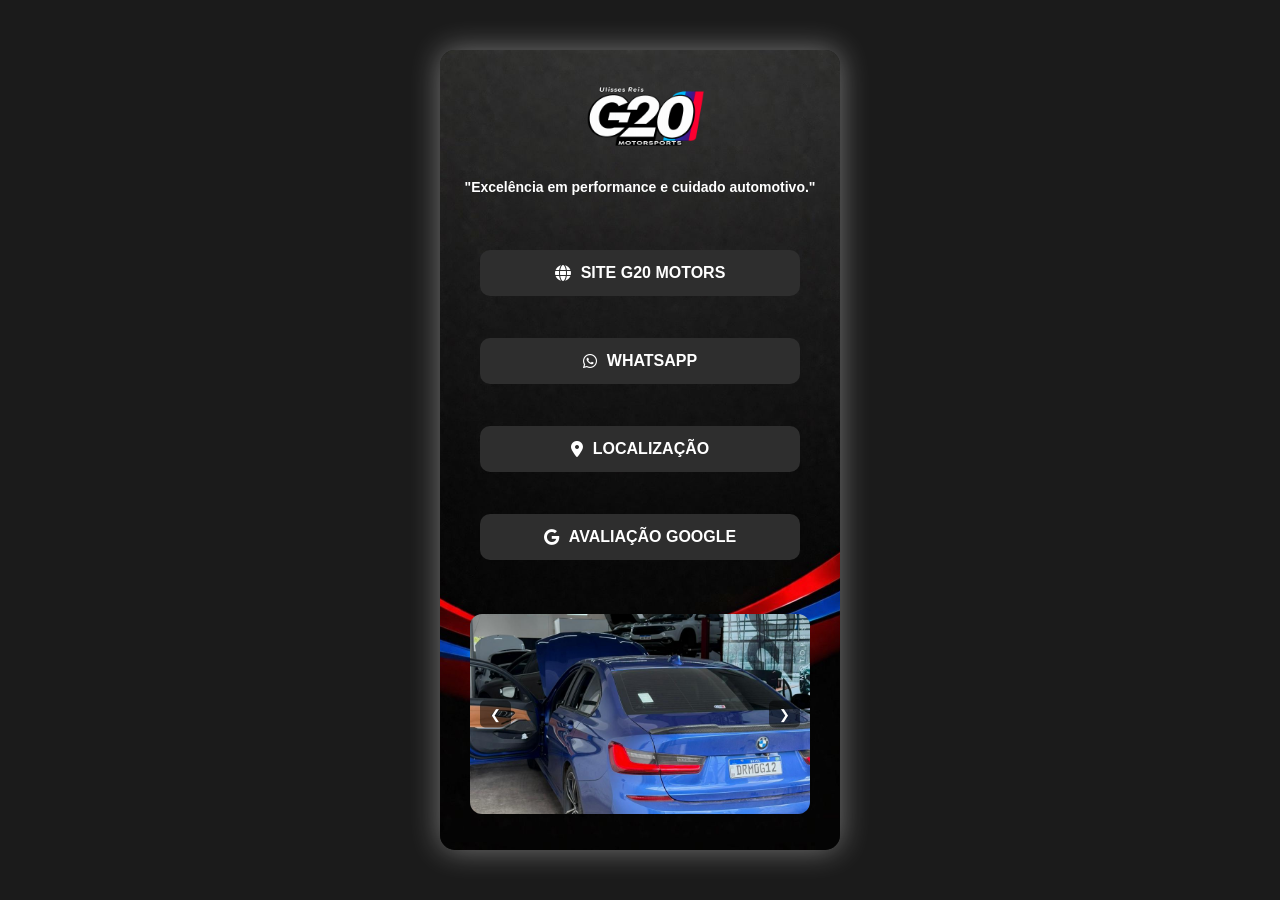
==== index.html @ 3db74d9b "edição de page" ====
<!DOCTYPE html>
<html lang="pt-br">

<head>
<meta charset="UTF-8">
<title>G20 Motors</title>

<link rel="stylesheet" href="https://cdnjs.cloudflare.com/ajax/libs/font-awesome/6.5.0/css/all.min.css">

<style>
body {
    margin: 0;
    padding: 0;
    background-color: #1b1b1b;
    height: 100vh;
    display: flex;
    justify-content: center;
    align-items: center;
    font-family: Arial, sans-serif;
}

/* CONTAINER */
.retangulo {
    position: relative;
    width: 400px;
    height: 800px;
    background-image: url('/images/fundoG20.jpg');
    background-size: cover;
    background-position: center top;
    border-radius: 15px;
    box-shadow: 0 0 30px rgba(255,255,255,0.4);
    display: flex;
    flex-direction: column;
    align-items: center;
}

/* LOGO */
.logo {
    position: absolute;
    top: 20px;
    left: 50%;
    transform: translateX(-50%);
}

.logo img {
    width: 150px;
}

/* FRASE */
.frase {
    position: absolute;
    top: 110px;
    left: 50%;
    transform: translateX(-50%);
    
    color: #fff;
    font-size: 14px;
    text-align: center;

    white-space: nowrap;
    max-width: 90%;
    overflow: hidden;
    text-overflow: ellipsis; /* corta com ... se passar */
}
/* BOTÕES */
.botoes {
    margin-top: 200px;
    width: 80%;
    display: flex;
    flex-direction: column;
    gap: 12px;
}

/* BOTÃO */
.botao {
    display: flex;
    align-items: center;
    justify-content: center;
    gap: 10px;
    padding: 14px;
    background-color: #2e2e2e;
    color: #fff;
    text-decoration: none;
    border-radius: 10px;
    font-weight: bold;
    transition: 0.3s;
}

.botao:hover {
    background-color: #fff;
    color: #000;
    transform: scale(1.05);
}

/* CARROSSEL */
.carrossel {
    position: absolute;
    top: 83%;
    left: 50%;
    transform: translate(-50%, -50%);
    width: 85%;
    height: 200px;
    overflow: hidden;
    border-radius: 12px;
}

/* IMAGENS */
.slide {
    position: absolute;
    width: 100%;
    height: 100%;

    /* 🔥 ESSA PARTE RESOLVE SEU PROBLEMA */
    object-fit: cover;
    object-position: center;

    opacity: 0;
    transition: opacity 0.5s ease;
}

.slide.active {
    opacity: 1;
}

/* BOTÕES DO CARROSSEL */
.prev, .next {
    position: absolute;
    top: 50%;
    transform: translateY(-50%);
    background: rgba(0,0,0,0.5);
    color: #fff;
    border: none;
    padding: 6px 10px;
    cursor: pointer;
    border-radius: 5px;
}

.prev { left: 10px; }
.next { right: 10px; }

.prev:hover, .next:hover {
    background: #fff;
    color: #000;
}
</style>

</head>

<body>

<div class="retangulo">

    <!-- LOGO -->
    <div class="logo">
        <img src="/images/logoG20ContornoPreto.png">
    </div>

    <!-- FRASE -->
    <h4 class="frase">"Excelência em performance e cuidado automotivo."</h4>

    <!-- BOTÕES -->
    <div class="botoes">

        <a href="https://g20motors.com.br/" class="botao">
            <i class="fas fa-globe"></i> SITE G20 MOTORS
        </a>
        <br>
        <a href="https://wa.me/5516993936497?text=Olá,%20vim%20pelo%20instagram%20da%20G20%20Motors!" class="botao">
            <i class="fab fa-whatsapp"></i> WHATSAPP
        </a>
        <br>
        <a href="https://www.google.com/maps/search/?api=1&query=Rua+São+Paulo+1528+Franca+SP" class="botao">
            <i class="fas fa-map-marker-alt"></i> LOCALIZAÇÃO
        </a>
        <br>
        <a href="https://g.page/r/CRt36ZgIaenKEBM/review" class="botao">
            <i class="fab fa-google"></i> AVALIAÇÃO GOOGLE
        </a>

    </div>

    <!-- CARROSSEL -->
    <div class="carrossel">
        <img src="/images/img1.jpeg" class="slide active">
        <img src="/images/img2.jpeg" class="slide">
        <img src="/images/img4.jpeg" class="slide">
        <img src="/images/img6.jpeg" class="slide">
        <img src="/images/img9.jpeg" class="slide">
        <img src="/images/img13.jpeg" class="slide">
        <img src="/images/img14.jpeg" class="slide">
        <img src="/images/img15.jpeg" class="slide">

        <button class="prev">&#10094;</button>
        <button class="next">&#10095;</button>
    </div>

</div>

<script>
let index = 0;
const slides = document.querySelectorAll('.slide');

function showSlide(i) {
    slides.forEach(slide => slide.classList.remove('active'));
    slides[i].classList.add('active');
}

document.querySelector('.next').onclick = () => {
    index = (index + 1) % slides.length;
    showSlide(index);
};

document.querySelector('.prev').onclick = () => {
    index = (index - 1 + slides.length) % slides.length;
    showSlide(index);
};

setInterval(() => {
    index = (index + 1) % slides.length;
    showSlide(index);
}, 3000);
</script>

</body>
</html>
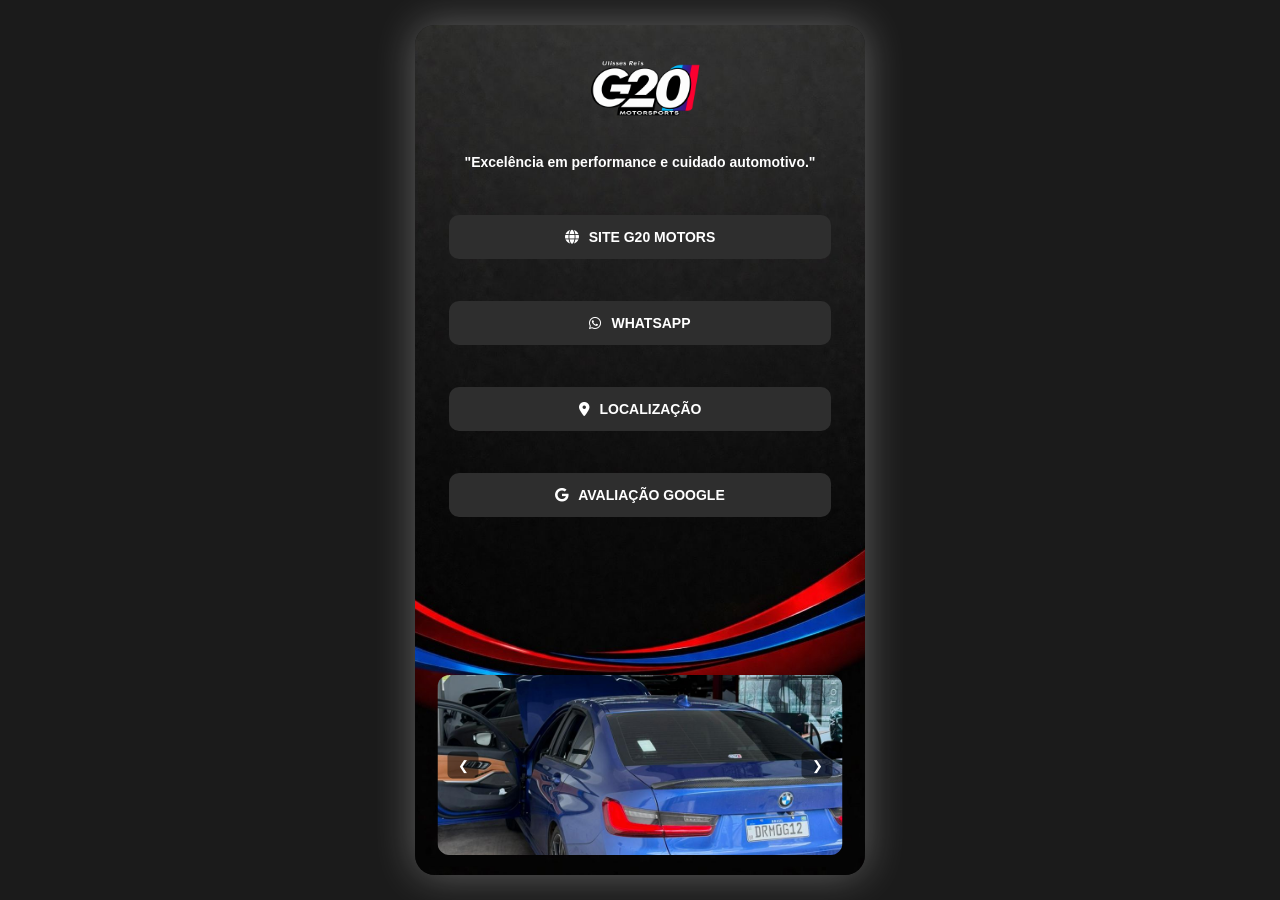
==== commit e9afba87: "responsivo" ====
--- a/index.html
+++ b/index.html
@@ -2,224 +2,276 @@
 <html lang="pt-br">
 
 <head>
-<meta charset="UTF-8">
-<title>G20 Motors</title>
-
-<link rel="stylesheet" href="https://cdnjs.cloudflare.com/ajax/libs/font-awesome/6.5.0/css/all.min.css">
-
-<style>
-body {
-    margin: 0;
-    padding: 0;
-    background-color: #1b1b1b;
-    height: 100vh;
-    display: flex;
-    justify-content: center;
-    align-items: center;
-    font-family: Arial, sans-serif;
-}
-
-/* CONTAINER */
-.retangulo {
-    position: relative;
-    width: 400px;
-    height: 800px;
-    background-image: url('/images/fundoG20.jpg');
-    background-size: cover;
-    background-position: center top;
-    border-radius: 15px;
-    box-shadow: 0 0 30px rgba(255,255,255,0.4);
-    display: flex;
-    flex-direction: column;
-    align-items: center;
-}
-
-/* LOGO */
-.logo {
-    position: absolute;
-    top: 20px;
-    left: 50%;
-    transform: translateX(-50%);
-}
-
-.logo img {
-    width: 150px;
-}
-
-/* FRASE */
-.frase {
-    position: absolute;
-    top: 110px;
-    left: 50%;
-    transform: translateX(-50%);
-    
-    color: #fff;
-    font-size: 14px;
-    text-align: center;
-
-    white-space: nowrap;
-    max-width: 90%;
-    overflow: hidden;
-    text-overflow: ellipsis; /* corta com ... se passar */
-}
-/* BOTÕES */
-.botoes {
-    margin-top: 200px;
-    width: 80%;
-    display: flex;
-    flex-direction: column;
-    gap: 12px;
-}
-
-/* BOTÃO */
-.botao {
-    display: flex;
-    align-items: center;
-    justify-content: center;
-    gap: 10px;
-    padding: 14px;
-    background-color: #2e2e2e;
-    color: #fff;
-    text-decoration: none;
-    border-radius: 10px;
-    font-weight: bold;
-    transition: 0.3s;
-}
-
-.botao:hover {
-    background-color: #fff;
-    color: #000;
-    transform: scale(1.05);
-}
-
-/* CARROSSEL */
-.carrossel {
-    position: absolute;
-    top: 83%;
-    left: 50%;
-    transform: translate(-50%, -50%);
-    width: 85%;
-    height: 200px;
-    overflow: hidden;
-    border-radius: 12px;
-}
-
-/* IMAGENS */
-.slide {
-    position: absolute;
-    width: 100%;
-    height: 100%;
-
-    /* 🔥 ESSA PARTE RESOLVE SEU PROBLEMA */
-    object-fit: cover;
-    object-position: center;
-
-    opacity: 0;
-    transition: opacity 0.5s ease;
-}
-
-.slide.active {
-    opacity: 1;
-}
-
-/* BOTÕES DO CARROSSEL */
-.prev, .next {
-    position: absolute;
-    top: 50%;
-    transform: translateY(-50%);
-    background: rgba(0,0,0,0.5);
-    color: #fff;
-    border: none;
-    padding: 6px 10px;
-    cursor: pointer;
-    border-radius: 5px;
-}
-
-.prev { left: 10px; }
-.next { right: 10px; }
-
-.prev:hover, .next:hover {
-    background: #fff;
-    color: #000;
-}
-</style>
-
+    <meta charset="UTF-8">
+    <meta name="viewport" content="width=device-width, initial-scale=1.0">
+    <title>G20 Motors</title>
+
+    <link rel="stylesheet" href="https://cdnjs.cloudflare.com/ajax/libs/font-awesome/6.5.0/css/all.min.css">
+
+    <style>
+        body {
+            margin: 0;
+            padding: 0;
+            background-color: #1b1b1b;
+            min-height: 100vh;
+            display: flex;
+            justify-content: center;
+            align-items: center;
+            font-family: Arial, sans-serif;
+        }
+
+        /* CONTAINER RESPONSIVO */
+        .retangulo {
+            position: relative;
+            width: 90%;
+            max-width: 420px;
+            height: 92vh;
+            max-height: 850px;
+
+            background-image: url('images/fundoG20.jpg');
+            background-size: cover;
+            background-position: center top;
+
+            border-radius: 20px;
+            box-shadow: 0 0 40px rgba(255, 255, 255, 0.3);
+
+            display: flex;
+            flex-direction: column;
+            align-items: center;
+        }
+
+        /* LOGO */
+        .logo {
+            position: absolute;
+            top: 20px;
+            left: 50%;
+            transform: translateX(-50%);
+        }
+
+        .logo img {
+            width: 140px;
+            max-width: 40vw;
+        }
+
+        /* FRASE */
+        .frase {
+            position: absolute;
+            top: 110px;
+            left: 50%;
+            transform: translateX(-50%);
+
+            color: #fff;
+            font-size: 14px;
+            text-align: center;
+
+            white-space: nowrap;
+            max-width: 90%;
+            overflow: hidden;
+            text-overflow: ellipsis;
+        }
+
+        /* BOTÕES */
+        .botoes {
+            margin-top: 190px;
+            width: 85%;
+            display: flex;
+            flex-direction: column;
+            gap: 12px;
+        }
+
+        /* BOTÃO */
+        .botao {
+            display: flex;
+            align-items: center;
+            justify-content: center;
+            gap: 10px;
+
+            padding: 14px;
+            font-size: 14px;
+
+            background-color: #2e2e2e;
+            color: #fff;
+            text-decoration: none;
+            border-radius: 10px;
+            font-weight: bold;
+
+            transition: 0.3s;
+        }
+
+        .botao:hover {
+            background-color: #fff;
+            color: #000;
+            transform: scale(1.05);
+        }
+
+        /* CARROSSEL */
+        .carrossel {
+            position: absolute;
+            bottom: 20px;
+            left: 50%;
+            transform: translateX(-50%);
+
+            width: 90%;
+            height: 180px;
+
+            overflow: hidden;
+            border-radius: 12px;
+        }
+
+        /* IMAGENS */
+        .slide {
+            position: absolute;
+            width: 100%;
+            height: 100%;
+            object-fit: cover;
+            object-position: center;
+
+            opacity: 0;
+            transition: opacity 0.5s ease;
+        }
+
+        .slide.active {
+            opacity: 1;
+        }
+
+        /* BOTÕES DO CARROSSEL */
+        .prev,
+        .next {
+            position: absolute;
+            top: 50%;
+            transform: translateY(-50%);
+            background: rgba(0, 0, 0, 0.5);
+            color: #fff;
+            border: none;
+            padding: 6px 10px;
+            cursor: pointer;
+            border-radius: 5px;
+        }
+
+        .prev {
+            left: 10px;
+        }
+
+        .next {
+            right: 10px;
+        }
+
+        .prev:hover,
+        .next:hover {
+            background: #fff;
+            color: #000;
+        }
+
+        /* 📱 CELULAR */
+        @media (max-width: 480px) {
+            .retangulo {
+                height: 95vh;
+            }
+
+            .logo img {
+                width: 120px;
+            }
+
+            .frase {
+                font-size: 12px;
+                top: 100px;
+            }
+
+            .botao {
+                font-size: 13px;
+                padding: 12px;
+            }
+
+            .carrossel {
+                height: 150px;
+            }
+        }
+
+        /* 💻 TELAS GRANDES */
+        @media (min-width: 1200px) {
+            .retangulo {
+                max-width: 450px;
+                height: 850px;
+            }
+        }
+    </style>
 </head>
 
 <body>
 
-<div class="retangulo">
-
-    <!-- LOGO -->
-    <div class="logo">
-        <img src="/images/logoG20ContornoPreto.png">
+    <div class="retangulo">
+
+        <!-- LOGO -->
+        <div class="logo">
+            <img src="images/logoG20ContornoPreto.png">
+        </div>
+
+        <!-- FRASE -->
+        <h4 class="frase">"Excelência em performance e cuidado automotivo."</h4>
+
+        <!-- BOTÕES -->
+        <div class="botoes">
+
+            <a href="https://g20motors.com.br/" class="botao">
+                <i class="fas fa-globe"></i> SITE G20 MOTORS
+            </a>
+            <br>
+            <a href="https://wa.me/5516993936497?text=Olá,%20vim%20pelo%20instagram%20da%20G20%20Motors!" class="botao">
+                <i class="fab fa-whatsapp"></i> WHATSAPP
+            </a>
+            <br>
+            <a href="https://www.google.com/maps/search/?api=1&query=Rua+São+Paulo+1528+Franca+SP" class="botao">
+                <i class="fas fa-map-marker-alt"></i> LOCALIZAÇÃO
+            </a>
+            <br>
+            <a href="https://g.page/r/CRt36ZgIaenKEBM/review" class="botao">
+                <i class="fab fa-google"></i> AVALIAÇÃO GOOGLE
+            </a>
+
+        </div>
+
+        <!-- CARROSSEL -->
+        <div class="carrossel">
+            <img src="images/img1.jpeg" class="slide active">
+            <img src="images/img2.jpeg" class="slide">
+            <img src="images/img4.jpeg" class="slide">
+            <img src="images/img6.jpeg" class="slide">
+            <img src="images/img9.jpeg" class="slide">
+            <img src="images/img13.jpeg" class="slide">
+            <img src="images/img14.jpeg" class="slide">
+            <img src="images/img15.jpeg" class="slide">
+
+            <button class="prev">&#10094;</button>
+            <button class="next">&#10095;</button>
+        </div>
+
     </div>
 
-    <!-- FRASE -->
-    <h4 class="frase">"Excelência em performance e cuidado automotivo."</h4>
-
-    <!-- BOTÕES -->
-    <div class="botoes">
-
-        <a href="https://g20motors.com.br/" class="botao">
-            <i class="fas fa-globe"></i> SITE G20 MOTORS
-        </a>
-        <br>
-        <a href="https://wa.me/5516993936497?text=Olá,%20vim%20pelo%20instagram%20da%20G20%20Motors!" class="botao">
-            <i class="fab fa-whatsapp"></i> WHATSAPP
-        </a>
-        <br>
-        <a href="https://www.google.com/maps/search/?api=1&query=Rua+São+Paulo+1528+Franca+SP" class="botao">
-            <i class="fas fa-map-marker-alt"></i> LOCALIZAÇÃO
-        </a>
-        <br>
-        <a href="https://g.page/r/CRt36ZgIaenKEBM/review" class="botao">
-            <i class="fab fa-google"></i> AVALIAÇÃO GOOGLE
-        </a>
-
-    </div>
-
-    <!-- CARROSSEL -->
-    <div class="carrossel">
-        <img src="/images/img1.jpeg" class="slide active">
-        <img src="/images/img2.jpeg" class="slide">
-        <img src="/images/img4.jpeg" class="slide">
-        <img src="/images/img6.jpeg" class="slide">
-        <img src="/images/img9.jpeg" class="slide">
-        <img src="/images/img13.jpeg" class="slide">
-        <img src="/images/img14.jpeg" class="slide">
-        <img src="/images/img15.jpeg" class="slide">
-
-        <button class="prev">&#10094;</button>
-        <button class="next">&#10095;</button>
-    </div>
-
-</div>
-
-<script>
-let index = 0;
-const slides = document.querySelectorAll('.slide');
-
-function showSlide(i) {
-    slides.forEach(slide => slide.classList.remove('active'));
-    slides[i].classList.add('active');
-}
-
-document.querySelector('.next').onclick = () => {
-    index = (index + 1) % slides.length;
-    showSlide(index);
-};
-
-document.querySelector('.prev').onclick = () => {
-    index = (index - 1 + slides.length) % slides.length;
-    showSlide(index);
-};
-
-setInterval(() => {
-    index = (index + 1) % slides.length;
-    showSlide(index);
-}, 3000);
-</script>
+    <script>
+        let index = 0;
+        const slides = document.querySelectorAll('.slide');
+
+        function showSlide(i) {
+            slides.forEach(slide => slide.classList.remove('active'));
+            slides[i].classList.add('active');
+        }
+
+        document.querySelector('.next').onclick = () => {
+            index = (index + 1) % slides.length;
+            showSlide(index);
+        };
+
+        document.querySelector('.prev').onclick = () => {
+            index = (index - 1 + slides.length) % slides.length;
+            showSlide(index);
+        };
+
+        setInterval(() => {
+            index = (index + 1) % slides.length;
+            showSlide(index);
+        }, 3000);
+    </script>
 
 </body>
+
 </html>
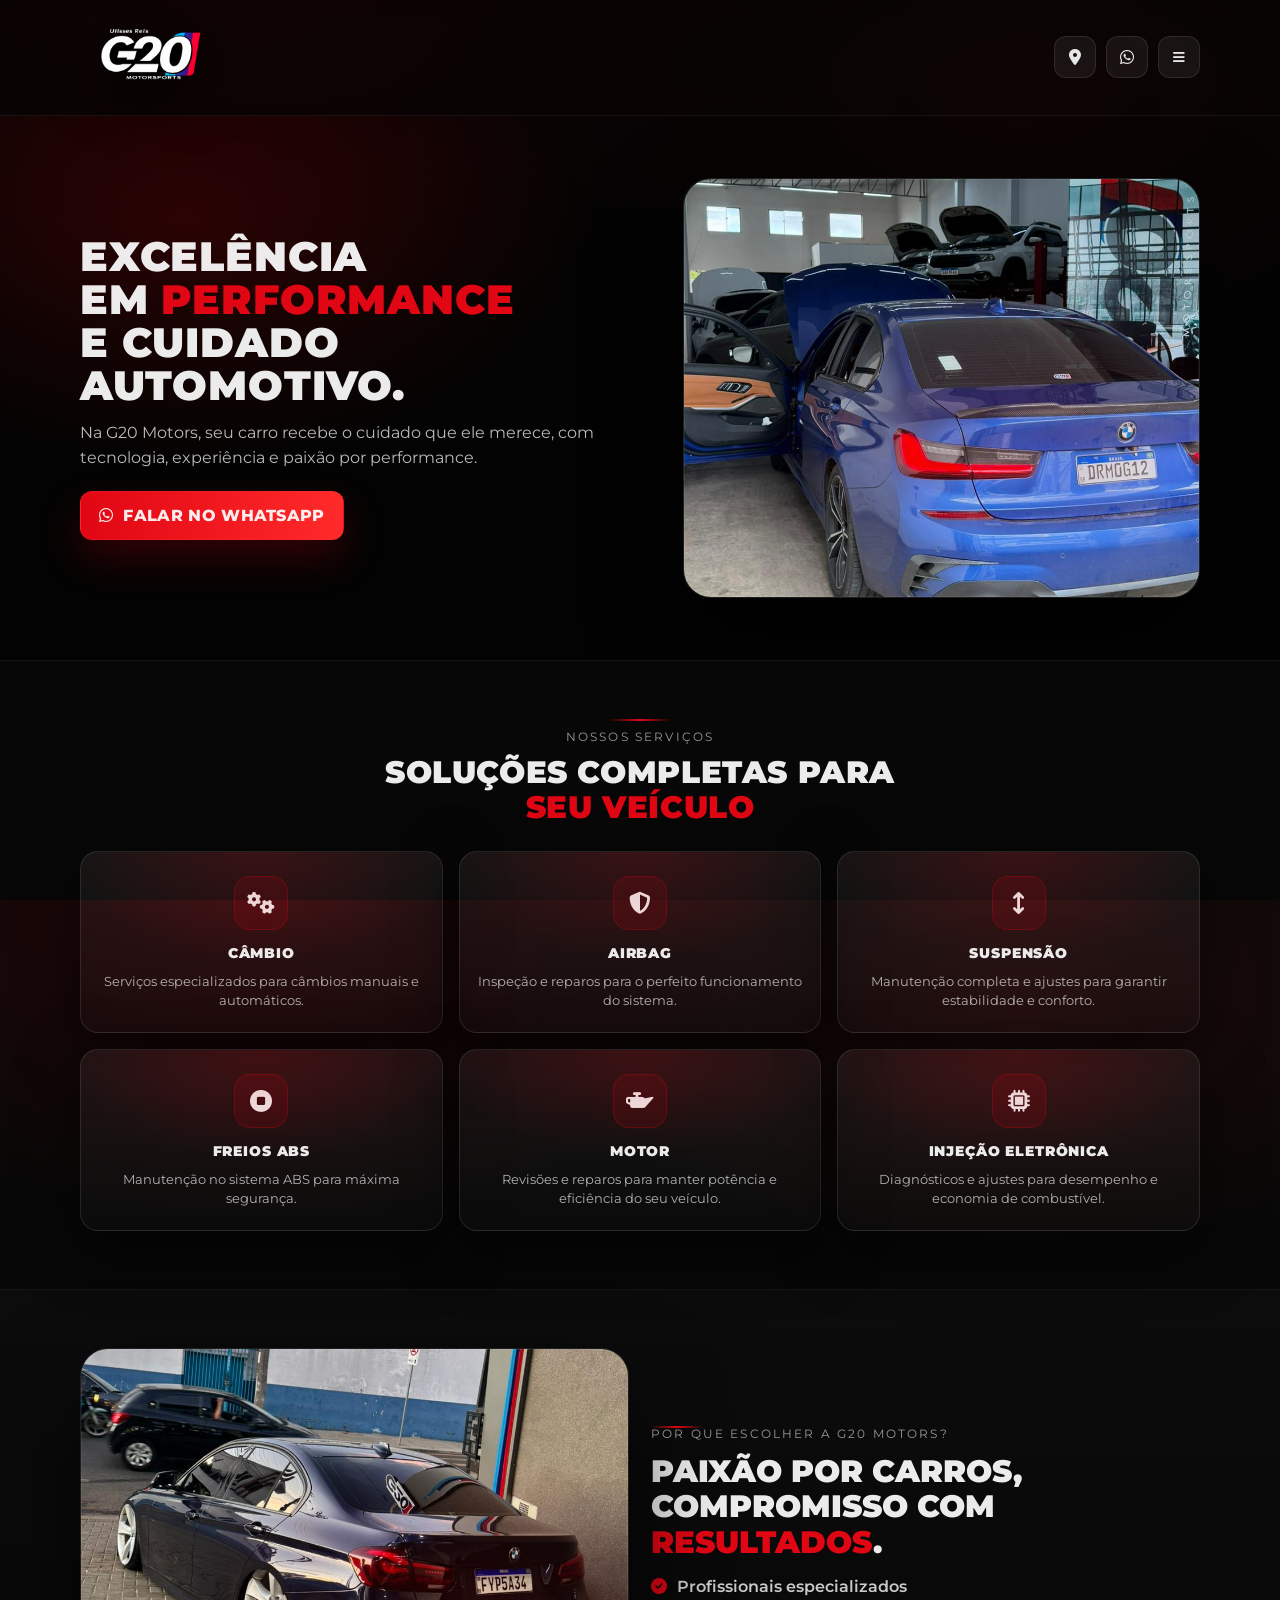
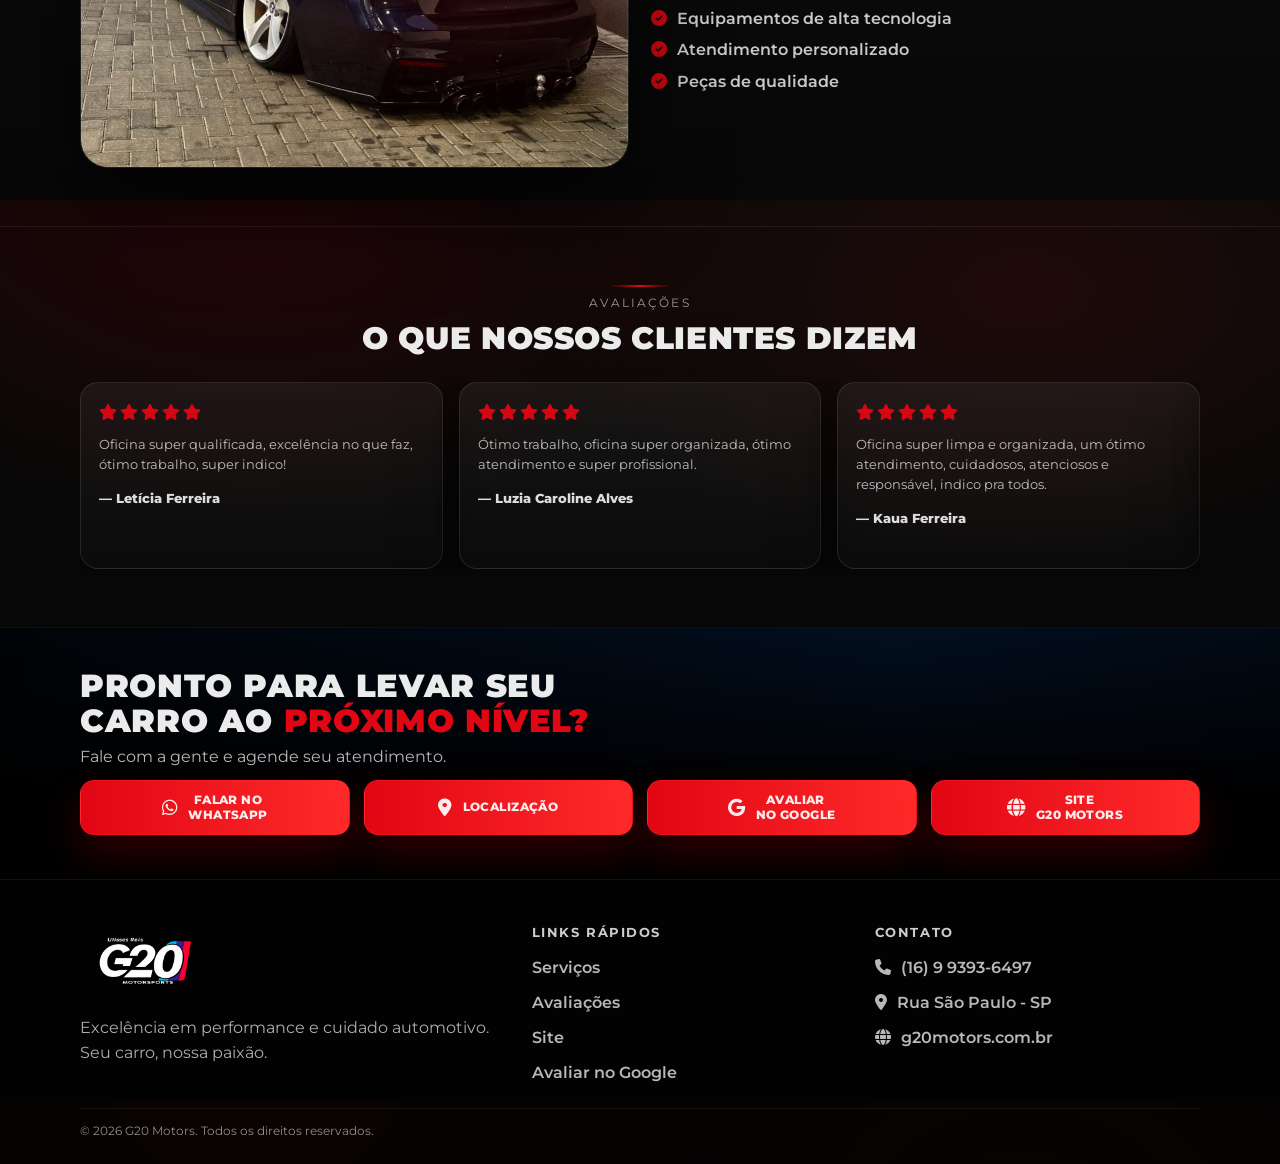
==== commit d7dc7110: "atualizacao" ====
--- a/index.html
+++ b/index.html
@@ -7,270 +7,371 @@
     <title>G20 Motors</title>
 
     <link rel="stylesheet" href="https://cdnjs.cloudflare.com/ajax/libs/font-awesome/6.5.0/css/all.min.css">
-
-    <style>
-        body {
-            margin: 0;
-            padding: 0;
-            background-color: #1b1b1b;
-            min-height: 100vh;
-            display: flex;
-            justify-content: center;
-            align-items: center;
-            font-family: Arial, sans-serif;
-        }
-
-        /* CONTAINER RESPONSIVO */
-        .retangulo {
-            position: relative;
-            width: 90%;
-            max-width: 420px;
-            height: 92vh;
-            max-height: 850px;
-
-            background-image: url('images/fundoG20.jpg');
-            background-size: cover;
-            background-position: center top;
-
-            border-radius: 20px;
-            box-shadow: 0 0 40px rgba(255, 255, 255, 0.3);
-
-            display: flex;
-            flex-direction: column;
-            align-items: center;
-        }
-
-        /* LOGO */
-        .logo {
-            position: absolute;
-            top: 20px;
-            left: 50%;
-            transform: translateX(-50%);
-        }
-
-        .logo img {
-            width: 140px;
-            max-width: 40vw;
-        }
-
-        /* FRASE */
-        .frase {
-            position: absolute;
-            top: 110px;
-            left: 50%;
-            transform: translateX(-50%);
-
-            color: #fff;
-            font-size: 14px;
-            text-align: center;
-
-            white-space: nowrap;
-            max-width: 90%;
-            overflow: hidden;
-            text-overflow: ellipsis;
-        }
-
-        /* BOTÕES */
-        .botoes {
-            margin-top: 190px;
-            width: 85%;
-            display: flex;
-            flex-direction: column;
-            gap: 12px;
-        }
-
-        /* BOTÃO */
-        .botao {
-            display: flex;
-            align-items: center;
-            justify-content: center;
-            gap: 10px;
-
-            padding: 14px;
-            font-size: 14px;
-
-            background-color: #2e2e2e;
-            color: #fff;
-            text-decoration: none;
-            border-radius: 10px;
-            font-weight: bold;
-
-            transition: 0.3s;
-        }
-
-        .botao:hover {
-            background-color: #fff;
-            color: #000;
-            transform: scale(1.05);
-        }
-
-        /* CARROSSEL */
-        .carrossel {
-            position: absolute;
-            bottom: 20px;
-            left: 50%;
-            transform: translateX(-50%);
-
-            width: 90%;
-            height: 180px;
-
-            overflow: hidden;
-            border-radius: 12px;
-        }
-
-        /* IMAGENS */
-        .slide {
-            position: absolute;
-            width: 100%;
-            height: 100%;
-            object-fit: cover;
-            object-position: center;
-
-            opacity: 0;
-            transition: opacity 0.5s ease;
-        }
-
-        .slide.active {
-            opacity: 1;
-        }
-
-        /* BOTÕES DO CARROSSEL */
-        .prev,
-        .next {
-            position: absolute;
-            top: 50%;
-            transform: translateY(-50%);
-            background: rgba(0, 0, 0, 0.5);
-            color: #fff;
-            border: none;
-            padding: 6px 10px;
-            cursor: pointer;
-            border-radius: 5px;
-        }
-
-        .prev {
-            left: 10px;
-        }
-
-        .next {
-            right: 10px;
-        }
-
-        .prev:hover,
-        .next:hover {
-            background: #fff;
-            color: #000;
-        }
-
-        /* 📱 CELULAR */
-        @media (max-width: 480px) {
-            .retangulo {
-                height: 95vh;
-            }
-
-            .logo img {
-                width: 120px;
-            }
-
-            .frase {
-                font-size: 12px;
-                top: 100px;
-            }
-
-            .botao {
-                font-size: 13px;
-                padding: 12px;
-            }
-
-            .carrossel {
-                height: 150px;
-            }
-        }
-
-        /* 💻 TELAS GRANDES */
-        @media (min-width: 1200px) {
-            .retangulo {
-                max-width: 450px;
-                height: 850px;
-            }
-        }
-    </style>
+    <link rel="stylesheet" href="./style.css">
 </head>
 
 <body>
-
-    <div class="retangulo">
-
-        <!-- LOGO -->
-        <div class="logo">
-            <img src="images/logoG20ContornoPreto.png">
+    <header class="site-header">
+        <div class="container header-inner">
+            <a class="brand" href="#top" aria-label="G20 Motors">
+                <img src="images/logoG20ContornoPreto.png" alt="G20 Motors">
+            </a>
+
+            <nav class="header-actions" aria-label="Ações rápidas">
+                <a class="icon-btn" href="https://www.google.com/maps/search/?api=1&query=Rua+São+Paulo+1528+Franca+SP"
+                    target="_blank" rel="noreferrer" aria-label="Localização">
+                    <i class="fa-solid fa-location-dot"></i>
+                </a>
+                <a class="icon-btn"
+                    href="https://wa.me/5516993936497?text=Ol%C3%A1,%20vim%20pelo%20instagram%20da%20G20%20Motors!"
+                    target="_blank" rel="noreferrer" aria-label="WhatsApp">
+                    <i class="fa-brands fa-whatsapp"></i>
+                </a>
+                <button class="icon-btn" type="button" data-menu-button aria-label="Abrir menu">
+                    <i class="fa-solid fa-bars"></i>
+                </button>
+            </nav>
         </div>
 
-        <!-- FRASE -->
-        <h4 class="frase">"Excelência em performance e cuidado automotivo."</h4>
-
-        <!-- BOTÕES -->
-        <div class="botoes">
-
-            <a href="https://g20motors.com.br/" class="botao">
-                <i class="fas fa-globe"></i> SITE G20 MOTORS
-            </a>
-            <br>
-            <a href="https://wa.me/5516993936497?text=Olá,%20vim%20pelo%20instagram%20da%20G20%20Motors!" class="botao">
-                <i class="fab fa-whatsapp"></i> WHATSAPP
-            </a>
-            <br>
-            <a href="https://www.google.com/maps/search/?api=1&query=Rua+São+Paulo+1528+Franca+SP" class="botao">
-                <i class="fas fa-map-marker-alt"></i> LOCALIZAÇÃO
-            </a>
-            <br>
-            <a href="https://g.page/r/CRt36ZgIaenKEBM/review" class="botao">
-                <i class="fab fa-google"></i> AVALIAÇÃO GOOGLE
-            </a>
-
+        <div class="mobile-menu" data-mobile-menu hidden>
+            <div class="container mobile-menu-inner">
+                <a class="menu-link" href="#servicos">Serviços</a>
+                <a class="menu-link" href="#avaliacoes">Avaliações</a>
+                <a class="menu-link" href="#contato">Contato</a>
+            </div>
         </div>
-
-        <!-- CARROSSEL -->
-        <div class="carrossel">
-            <img src="images/img1.jpeg" class="slide active">
-            <img src="images/img2.jpeg" class="slide">
-            <img src="images/img4.jpeg" class="slide">
-            <img src="images/img6.jpeg" class="slide">
-            <img src="images/img9.jpeg" class="slide">
-            <img src="images/img13.jpeg" class="slide">
-            <img src="images/img14.jpeg" class="slide">
-            <img src="images/img15.jpeg" class="slide">
-
-            <button class="prev">&#10094;</button>
-            <button class="next">&#10095;</button>
+    </header>
+
+    <main id="top">
+        <section class="hero" aria-label="Apresentação">
+            <div class="hero-bg" aria-hidden="true"></div>
+            <div class="container hero-inner">
+                <div class="hero-copy">
+                    <h1>
+                        EXCELÊNCIA<br>
+                        EM <span class="accent">PERFORMANCE</span><br>
+                        E CUIDADO AUTOMOTIVO.
+                    </h1>
+                    <p>
+                        Na G20 Motors, seu carro recebe o cuidado que ele merece, com tecnologia,
+                        experiência e paixão por performance.
+                    </p>
+                    <div class="hero-cta">
+                        <a class="btn btn-primary"
+                            href="https://wa.me/5516993936497?text=Ol%C3%A1,%20vim%20pelo%20instagram%20da%20G20%20Motors!"
+                            target="_blank" rel="noreferrer">
+                            <i class="fa-brands fa-whatsapp"></i>
+                            FALAR NO WHATSAPP
+                        </a>
+                    </div>
+                </div>
+
+                <div class="hero-media media-frame" aria-label="Foto do carro">
+                    <img class="media-frame-image" src="images/img1.jpeg" alt="">
+                </div>
+            </div>
+        </section>
+
+        <section id="servicos" class="section services">
+            <div class="container">
+                <div class="section-title">
+                    <span class="kicker">NOSSOS SERVIÇOS</span>
+                    <h2>
+                        SOLUÇÕES COMPLETAS PARA<br>
+                        <span class="accent">SEU VEÍCULO</span>
+                    </h2>
+                </div>
+
+                <div class="service-grid">
+                    <article class="card service-card">
+                        <div class="card-icon"><i class="fa-solid fa-gears"></i></div>
+                        <h3>CÂMBIO</h3>
+                        <p>Serviços especializados para câmbios manuais e automáticos.</p>
+                    </article>
+
+                    <article class="card service-card">
+                        <div class="card-icon"><i class="fa-solid fa-shield-halved"></i></div>
+                        <h3>AIRBAG</h3>
+                        <p>Inspeção e reparos para o perfeito funcionamento do sistema.</p>
+                    </article>
+
+                    <article class="card service-card">
+                        <div class="card-icon"><i class="fa-solid fa-arrows-up-down"></i></div>
+                        <h3>SUSPENSÃO</h3>
+                        <p>Manutenção completa e ajustes para garantir estabilidade e conforto.</p>
+                    </article>
+
+                    <article class="card service-card">
+                        <div class="card-icon"><i class="fa-solid fa-circle-stop"></i></div>
+                        <h3>FREIOS ABS</h3>
+                        <p>Manutenção no sistema ABS para máxima segurança.</p>
+                    </article>
+
+                    <article class="card service-card">
+                        <div class="card-icon"><i class="fa-solid fa-oil-can"></i></div>
+                        <h3>MOTOR</h3>
+                        <p>Revisões e reparos para manter potência e eficiência do seu veículo.</p>
+                    </article>
+
+                    <article class="card service-card">
+                        <div class="card-icon"><i class="fa-solid fa-microchip"></i></div>
+                        <h3>INJEÇÃO ELETRÔNICA</h3>
+                        <p>Diagnósticos e ajustes para desempenho e economia de combustível.</p>
+                    </article>
+                </div>
+            </div>
+        </section>
+
+        <section class="section split">
+            <div class="container split-inner">
+                <div class="split-media media-frame" role="img" aria-label="Foto da oficina">
+                    <img class="media-frame-image" src="images/img21.jpeg" alt="">
+                </div>
+                <div class="split-copy">
+                    <span class="kicker">POR QUE ESCOLHER A G20 MOTORS?</span>
+                    <h2>
+                        PAIXÃO POR CARROS,<br>
+                        COMPROMISSO COM<br>
+                        <span class="accent">RESULTADOS</span>.
+                    </h2>
+                    <ul class="checklist">
+                        <li><i class="fa-solid fa-circle-check"></i> Profissionais especializados</li>
+                        <li><i class="fa-solid fa-circle-check"></i> Equipamentos de alta tecnologia</li>
+                        <li><i class="fa-solid fa-circle-check"></i> Atendimento personalizado</li>
+                        <li><i class="fa-solid fa-circle-check"></i> Peças de qualidade</li>
+                    </ul>
+                </div>
+            </div>
+        </section>
+
+        <section id="avaliacoes" class="section testimonials">
+            <div class="container">
+                <div class="section-title">
+                    <span class="kicker">AVALIAÇÕES</span>
+                    <h2>O QUE NOSSOS CLIENTES DIZEM</h2>
+                </div>
+
+                <div class="testimonial-carousel" data-testimonial-carousel data-carousel-interval="5500"
+                    aria-roledescription="carrossel">
+                    <div class="testimonial-carousel-viewport">
+                        <div class="testimonial-carousel-track">
+                            <div class="testimonial-group" aria-label="Avaliações 1 de 5">
+                                <article class="card testimonial-card">
+                                    <div class="stars" aria-label="5 de 5 estrelas">
+                                        <i class="fa-solid fa-star"></i><i class="fa-solid fa-star"></i><i
+                                            class="fa-solid fa-star"></i><i class="fa-solid fa-star"></i><i
+                                            class="fa-solid fa-star"></i>
+                                    </div>
+                                    <p>Oficina super qualificada, excelência no que faz, ótimo trabalho, super indico!</p>
+                                    <span class="by">— Letícia Ferreira</span>
+                                </article>
+                                <article class="card testimonial-card">
+                                    <div class="stars" aria-label="5 de 5 estrelas">
+                                        <i class="fa-solid fa-star"></i><i class="fa-solid fa-star"></i><i
+                                            class="fa-solid fa-star"></i><i class="fa-solid fa-star"></i><i
+                                            class="fa-solid fa-star"></i>
+                                    </div>
+                                    <p>Ótimo trabalho, oficina super organizada, ótimo atendimento e super profissional.
+                                    </p>
+                                    <span class="by">— Luzia Caroline Alves</span>
+                                </article>
+                                <article class="card testimonial-card">
+                                    <div class="stars" aria-label="5 de 5 estrelas">
+                                        <i class="fa-solid fa-star"></i><i class="fa-solid fa-star"></i><i
+                                            class="fa-solid fa-star"></i><i class="fa-solid fa-star"></i><i
+                                            class="fa-solid fa-star"></i>
+                                    </div>
+                                    <p>Oficina super limpa e organizada, um ótimo atendimento, cuidadosos, atenciosos e
+                                        responsável, indico pra todos.</p>
+                                    <span class="by">— Kaua Ferreira</span>
+                                </article>
+                            </div>
+                            <div class="testimonial-group" aria-label="Avaliações 2 de 5">
+                                <article class="card testimonial-card">
+                                    <div class="stars" aria-label="5 de 5 estrelas">
+                                        <i class="fa-solid fa-star"></i><i class="fa-solid fa-star"></i><i
+                                            class="fa-solid fa-star"></i><i class="fa-solid fa-star"></i><i
+                                            class="fa-solid fa-star"></i>
+                                    </div>
+                                    <p>Profissionais altamente qualificados, ferramentas de última geração e um excelente
+                                        atendimento, melhor Oficina de Franca e região</p>
+                                    <span class="by">— Wolmer Junior</span>
+                                </article>
+                                <article class="card testimonial-card">
+                                    <div class="stars" aria-label="5 de 5 estrelas">
+                                        <i class="fa-solid fa-star"></i><i class="fa-solid fa-star"></i><i
+                                            class="fa-solid fa-star"></i><i class="fa-solid fa-star"></i><i
+                                            class="fa-solid fa-star"></i>
+                                    </div>
+                                    <p>Local humano e receptivo</p>
+                                    <span class="by">— Marcelo Rogerio Santana</span>
+                                </article>
+                                <article class="card testimonial-card">
+                                    <div class="stars" aria-label="5 de 5 estrelas">
+                                        <i class="fa-solid fa-star"></i><i class="fa-solid fa-star"></i><i
+                                            class="fa-solid fa-star"></i><i class="fa-solid fa-star"></i><i
+                                            class="fa-solid fa-star"></i>
+                                    </div>
+                                    <p>Ótima mão de obra</p>
+                                    <span class="by">— Cesar Ferreira</span>
+                                </article>
+                            </div>
+                            <div class="testimonial-group" aria-label="Avaliações 3 de 5">
+                                <article class="card testimonial-card">
+                                    <div class="stars" aria-label="5 de 5 estrelas">
+                                        <i class="fa-solid fa-star"></i><i class="fa-solid fa-star"></i><i
+                                            class="fa-solid fa-star"></i><i class="fa-solid fa-star"></i><i
+                                            class="fa-solid fa-star"></i>
+                                    </div>
+                                    <p>Ótimo atendimento</p>
+                                    <span class="by">— Tour 360 Marketing Digital</span>
+                                </article>
+                                <article class="card testimonial-card">
+                                    <div class="stars" aria-label="5 de 5 estrelas">
+                                        <i class="fa-solid fa-star"></i><i class="fa-solid fa-star"></i><i
+                                            class="fa-solid fa-star"></i><i class="fa-solid fa-star"></i><i
+                                            class="fa-solid fa-star"></i>
+                                    </div>
+                                    <p>Amei o atendimento de lá, ótimo.</p>
+                                    <span class="by">— Sophia Ferreira</span>
+                                </article>
+                                <article class="card testimonial-card">
+                                    <div class="stars" aria-label="5 de 5 estrelas">
+                                        <i class="fa-solid fa-star"></i><i class="fa-solid fa-star"></i><i
+                                            class="fa-solid fa-star"></i><i class="fa-solid fa-star"></i><i
+                                            class="fa-solid fa-star"></i>
+                                    </div>
+                                    <p>Excelente atendimento e excelente serviço prestado. Foram muito honestos e justos
+                                        comigo, nota 10. Obrigado, Deus abençoe.</p>
+                                    <span class="by">— Leonardo Jose</span>
+                                </article>
+                            </div>
+                            <div class="testimonial-group" aria-label="Avaliações 4 de 5">
+                                <article class="card testimonial-card">
+                                    <div class="stars" aria-label="5 de 5 estrelas">
+                                        <i class="fa-solid fa-star"></i><i class="fa-solid fa-star"></i><i
+                                            class="fa-solid fa-star"></i><i class="fa-solid fa-star"></i><i
+                                            class="fa-solid fa-star"></i>
+                                    </div>
+                                    <p>Serviços ótimos, bem feitos, atendimento excelente com qualidade, lugar organizado
+                                        e limpo, recomendo muito conhecer a G20 Motorsport.</p>
+                                    <span class="by">— Davi Bontorin</span>
+                                </article>
+                                <article class="card testimonial-card">
+                                    <div class="stars" aria-label="5 de 5 estrelas">
+                                        <i class="fa-solid fa-star"></i><i class="fa-solid fa-star"></i><i
+                                            class="fa-solid fa-star"></i><i class="fa-solid fa-star"></i><i
+                                            class="fa-solid fa-star"></i>
+                                    </div>
+                                    <p>Profissionais muito qualificados, com atendimento excelente. Serviço realizado com
+                                        qualidade e atenção aos detalhes.</p>
+                                    <span class="by">— Miqueias Felipe</span>
+                                </article>
+                                <article class="card testimonial-card">
+                                    <div class="stars" aria-label="5 de 5 estrelas">
+                                        <i class="fa-solid fa-star"></i><i class="fa-solid fa-star"></i><i
+                                            class="fa-solid fa-star"></i><i class="fa-solid fa-star"></i><i
+                                            class="fa-solid fa-star"></i>
+                                    </div>
+                                    <p>Ótima! Lugar excelente, com profissionais ótimos.</p>
+                                    <span class="by">— Deborah Fernanda</span>
+                                </article>
+                            </div>
+                            <div class="testimonial-group testimonial-group--partial" aria-label="Avaliações 5 de 5">
+                                <article class="card testimonial-card">
+                                    <div class="stars" aria-label="5 de 5 estrelas">
+                                        <i class="fa-solid fa-star"></i><i class="fa-solid fa-star"></i><i
+                                            class="fa-solid fa-star"></i><i class="fa-solid fa-star"></i><i
+                                            class="fa-solid fa-star"></i>
+                                    </div>
+                                    <p>Ótimo, um bom atendimento e ótimos funcionários.</p>
+                                    <span class="by">— Leonardo Duarte</span>
+                                </article>
+                                <article class="card testimonial-card">
+                                    <div class="stars" aria-label="5 de 5 estrelas">
+                                        <i class="fa-solid fa-star"></i><i class="fa-solid fa-star"></i><i
+                                            class="fa-solid fa-star"></i><i class="fa-solid fa-star"></i><i
+                                            class="fa-solid fa-star"></i>
+                                    </div>
+                                    <p>Melhor de Franca região</p>
+                                    <span class="by">— Letícia Ferreira</span>
+                                </article>
+                            </div>
+                        </div>
+                    </div>
+                </div>
+            </div>
+        </section>
+
+        <section class="cta">
+            <div class="cta-bg" aria-hidden="true">
+                <div class="cta-rays"></div>
+                <div class="cta-bg-scrim"></div>
+            </div>
+            <div class="container cta-inner">
+                <div class="cta-copy">
+                    <h2>PRONTO PARA LEVAR SEU<br>CARRO AO <span class="accent">PRÓXIMO NÍVEL?</span></h2>
+                    <p>Fale com a gente e agende seu atendimento.</p>
+                    <div class="cta-actions">
+                        <a class="btn btn-primary"
+                            href="https://wa.me/5516993936497?text=Ol%C3%A1,%20vim%20pelo%20instagram%20da%20G20%20Motors!"
+                            target="_blank" rel="noreferrer">
+                            <i class="fa-brands fa-whatsapp"></i>
+                            <span class="btn-text">FALAR NO<br>WHATSAPP</span>
+                        </a>
+                        <a class="btn btn-primary"
+                            href="https://www.google.com/maps/search/?api=1&query=Rua+São+Paulo+1528+Franca+SP"
+                            target="_blank" rel="noreferrer">
+                            <i class="fa-solid fa-location-dot"></i>
+                            <span class="btn-text">LOCALIZAÇÃO</span>
+                        </a>
+                        <a class="btn btn-primary" href="https://g.page/r/CRt36ZgIaenKEBM/review" target="_blank"
+                            rel="noreferrer">
+                            <i class="fa-brands fa-google"></i>
+                            <span class="btn-text">AVALIAR<br>NO GOOGLE</span>
+                        </a>
+                        <a class="btn btn-primary" href="https://g20motors.com.br/" target="_blank" rel="noreferrer">
+                            <i class="fa-solid fa-globe"></i>
+                            <span class="btn-text">SITE<br>G20 MOTORS</span>
+                        </a>
+                    </div>
+                </div>
+                <div class="cta-media" aria-hidden="true"></div>
+            </div>
+        </section>
+    </main>
+
+    <footer id="contato" class="site-footer">
+        <div class="container footer-grid">
+            <div class="footer-brand">
+                <img src="images/logoG20ContornoPreto.png" alt="G20 Motors">
+                <p>Excelência em performance e cuidado automotivo. Seu carro, nossa paixão.</p>
+            </div>
+
+            <div class="footer-col">
+                <h3>LINKS RÁPIDOS</h3>
+                <a href="#servicos">Serviços</a>
+                <a href="#avaliacoes">Avaliações</a>
+                <a href="https://g20motors.com.br/" target="_blank" rel="noreferrer">Site</a>
+                <a href="https://g.page/r/CRt36ZgIaenKEBM/review" target="_blank" rel="noreferrer">Avaliar no Google</a>
+            </div>
+
+            <div class="footer-col">
+                <h3>CONTATO</h3>
+                <a href="tel:+5516993936497"><i class="fa-solid fa-phone"></i> (16) 9 9393-6497</a>
+                <a href="https://www.google.com/maps/search/?api=1&query=Rua+São+Paulo+1528+Franca+SP" target="_blank"
+                    rel="noreferrer"><i class="fa-solid fa-location-dot"></i> Rua São Paulo - SP</a>
+                <a href="https://g20motors.com.br/" target="_blank" rel="noreferrer"><i class="fa-solid fa-globe"></i>
+                    g20motors.com.br</a>
+            </div>
         </div>
 
-    </div>
-
-    <script>
-        let index = 0;
-        const slides = document.querySelectorAll('.slide');
-
-        function showSlide(i) {
-            slides.forEach(slide => slide.classList.remove('active'));
-            slides[i].classList.add('active');
-        }
-
-        document.querySelector('.next').onclick = () => {
-            index = (index + 1) % slides.length;
-            showSlide(index);
-        };
-
-        document.querySelector('.prev').onclick = () => {
-            index = (index - 1 + slides.length) % slides.length;
-            showSlide(index);
-        };
-
-        setInterval(() => {
-            index = (index + 1) % slides.length;
-            showSlide(index);
-        }, 3000);
-    </script>
+        <div class="container footer-bottom">
+            <span>© <span data-current-year></span> G20 Motors. Todos os direitos reservados.</span>
+        </div>
+    </footer>
+
+    <script src="./script.js"></script>
 
 </body>
 
--- a/style.css
+++ b/style.css
@@ -0,0 +1,592 @@
+@import url('https://fonts.googleapis.com/css2?family=Montserrat:wght@400;600;700;800&display=swap');
+
+:root{
+  --bg: #070707;
+  --bg-2: #0b0b0b;
+  --card: #101010;
+  --muted: rgba(255,255,255,.72);
+  --text: rgba(255,255,255,.92);
+  --line: rgba(255,255,255,.10);
+  --shadow: 0 18px 60px rgba(0,0,0,.6);
+  --accent: #e10613;
+  --accent-2: #ff2a2a;
+  --radius: 18px;
+  --container: 1120px;
+}
+
+*{ box-sizing: border-box; }
+html, body { height: 100%; }
+body{
+  margin: 0;
+  font-family: "Montserrat", system-ui, -apple-system, Segoe UI, Roboto, Arial, sans-serif;
+  background: radial-gradient(1000px 600px at 20% 0%, rgba(225,6,19,.14), transparent 55%),
+              radial-gradient(900px 500px at 80% 10%, rgba(255,42,42,.10), transparent 55%),
+              var(--bg);
+  color: var(--text);
+}
+
+a{ color: inherit; text-decoration: none; }
+img{ max-width: 100%; display: block; }
+
+.container{
+  width: min(var(--container), calc(100% - 40px));
+  margin: 0 auto;
+}
+
+.accent{ color: var(--accent); }
+
+.btn{
+  display: inline-flex;
+  align-items: center;
+  justify-content: center;
+  gap: 10px;
+  border-radius: 12px;
+  padding: 14px 18px;
+  font-weight: 800;
+  letter-spacing: .02em;
+  border: 1px solid rgba(255,255,255,.10);
+  transition: transform .15s ease, background .15s ease, border-color .15s ease, box-shadow .15s ease;
+  user-select: none;
+}
+.btn:active{ transform: translateY(1px); }
+.btn-primary{
+  background: linear-gradient(90deg, var(--accent), var(--accent-2));
+  border-color: rgba(255, 42, 42, .35);
+  box-shadow: 0 18px 40px rgba(225,6,19,.22);
+}
+.btn-primary:hover{
+  transform: translateY(-1px);
+  box-shadow: 0 22px 55px rgba(225,6,19,.28);
+}
+
+.card{
+  background: linear-gradient(180deg, rgba(255,255,255,.06), rgba(255,255,255,.02));
+  border: 1px solid var(--line);
+  border-radius: var(--radius);
+  box-shadow: var(--shadow);
+}
+
+/* Header */
+.site-header{
+  position: sticky;
+  top: 0;
+  z-index: 40;
+  backdrop-filter: blur(10px);
+  background: rgba(0,0,0,.55);
+  border-bottom: 1px solid rgba(255,255,255,.06);
+}
+.header-inner{
+  display: flex;
+  align-items: center;
+  justify-content: space-between;
+  padding: 14px 0;
+}
+.brand img{
+  width: 130px;
+  height: auto;
+  filter: drop-shadow(0 10px 30px rgba(0,0,0,.65));
+}
+.header-actions{
+  display: inline-flex;
+  align-items: center;
+  gap: 10px;
+}
+.icon-btn{
+  width: 42px;
+  height: 42px;
+  border-radius: 12px;
+  display: grid;
+  place-items: center;
+  background: rgba(255,255,255,.06);
+  border: 1px solid rgba(255,255,255,.10);
+  color: rgba(255,255,255,.90);
+  cursor: pointer;
+  transition: transform .15s ease, background .15s ease, border-color .15s ease;
+}
+.icon-btn:hover{
+  transform: translateY(-1px);
+  background: rgba(255,255,255,.09);
+  border-color: rgba(255,255,255,.16);
+}
+
+.mobile-menu{
+  border-top: 1px solid rgba(255,255,255,.06);
+  background: rgba(0,0,0,.70);
+}
+.mobile-menu-inner{
+  display: grid;
+  gap: 10px;
+  padding: 14px 0 18px;
+}
+.menu-link{
+  padding: 12px 14px;
+  border-radius: 14px;
+  background: rgba(255,255,255,.06);
+  border: 1px solid rgba(255,255,255,.10);
+  font-weight: 700;
+}
+
+/* Hero */
+.hero{
+  position: relative;
+  overflow: hidden;
+  border-bottom: 1px solid rgba(255,255,255,.06);
+}
+.hero-bg{
+  position: absolute;
+  inset: 0;
+  background:
+    radial-gradient(700px 420px at 15% 20%, rgba(225,6,19,.28), transparent 60%),
+    linear-gradient(180deg, rgba(0,0,0,.92), rgba(0,0,0,.88)),
+    url("./images/fundoG20.jpg");
+  background-size: cover;
+  background-position: center top;
+  filter: saturate(1.05) contrast(1.05);
+  opacity: .55;
+  transform: scale(1.02);
+}
+.hero-inner{
+  position: relative;
+  display: grid;
+  grid-template-columns: 1.05fr .95fr;
+  gap: 32px;
+  align-items: center;
+  padding: 62px 0;
+}
+.hero-copy h1{
+  margin: 0 0 14px;
+  font-size: clamp(28px, 3.2vw, 44px);
+  line-height: 1.05;
+  letter-spacing: .02em;
+  text-transform: uppercase;
+  font-weight: 900;
+}
+.hero-copy p{
+  margin: 0 0 20px;
+  color: var(--muted);
+  max-width: 54ch;
+  line-height: 1.55;
+}
+.hero-media{
+  height: min(420px, 52vw);
+  border-radius: calc(var(--radius) + 10px);
+  border: 1px solid rgba(255,255,255,.10);
+  box-shadow: 0 40px 90px rgba(0,0,0,.7);
+}
+
+/* Carrossel / frame */
+.media-carousel{
+  position: relative;
+  overflow: hidden;
+  background: #050505;
+}
+.media-carousel::after{
+  content: "";
+  position: absolute;
+  inset: 0;
+  pointer-events: none;
+  z-index: 3;
+  border-radius: inherit;
+  box-shadow: inset 0 0 0 1px rgba(255,255,255,.06);
+  background: radial-gradient(500px 280px at 70% 60%, rgba(225,6,19,.12), transparent 55%);
+}
+.media-carousel-slides{
+  position: relative;
+  width: 100%;
+  height: 100%;
+  min-height: inherit;
+}
+.media-carousel-slide{
+  position: absolute;
+  inset: 0;
+  width: 100%;
+  height: 100%;
+  object-fit: cover;
+  object-position: center;
+  opacity: 0;
+  transition: opacity 0.75s ease;
+  z-index: 1;
+}
+.media-carousel-slide.is-active{
+  opacity: 1;
+  z-index: 2;
+}
+@media (prefers-reduced-motion: reduce){
+  .media-carousel-slide{ transition: none; }
+}
+
+.media-frame{
+  position: relative;
+  overflow: hidden;
+  background: #050505;
+}
+.media-frame::after{
+  content: "";
+  position: absolute;
+  inset: 0;
+  pointer-events: none;
+  z-index: 3;
+  border-radius: inherit;
+  box-shadow: inset 0 0 0 1px rgba(255,255,255,.06);
+  background: radial-gradient(500px 280px at 70% 60%, rgba(225,6,19,.12), transparent 55%);
+}
+.media-frame-image{
+  position: absolute;
+  inset: 0;
+  width: 100%;
+  height: 100%;
+  object-fit: cover;
+  object-position: center;
+}
+
+/* Sobe um pouco a foto da seção split */
+.split-media .media-frame-image{
+  object-position: center 85%;
+}
+
+.section{ padding: 58px 0; }
+.section-title{
+  text-align: center;
+  margin-bottom: 26px;
+}
+.kicker{
+  display: inline-block;
+  font-size: 12px;
+  letter-spacing: .18em;
+  text-transform: uppercase;
+  color: rgba(255,255,255,.58);
+  position: relative;
+  padding-top: 10px;
+}
+.kicker::before{
+  content: "";
+  position: absolute;
+  top: 0;
+  left: 50%;
+  transform: translateX(-50%);
+  width: 62px;
+  height: 2px;
+  background: linear-gradient(90deg, transparent, var(--accent), transparent);
+}
+.section-title h2{
+  margin: 10px 0 0;
+  font-size: clamp(22px, 2.4vw, 34px);
+  line-height: 1.15;
+  letter-spacing: .02em;
+  text-transform: uppercase;
+  font-weight: 900;
+}
+
+/* Services */
+.service-grid{
+  display: grid;
+  grid-template-columns: repeat(3, 1fr);
+  gap: 16px;
+}
+.service-card{
+  padding: 22px 18px;
+  text-align: center;
+  position: relative;
+  overflow: hidden;
+}
+.service-card::after{
+  content: "";
+  position: absolute;
+  inset: -1px;
+  background: radial-gradient(360px 200px at 50% 0%, rgba(225,6,19,.18), transparent 55%);
+  pointer-events: none;
+}
+.card-icon{
+  width: 54px;
+  height: 54px;
+  border-radius: 16px;
+  display: grid;
+  place-items: center;
+  margin: 2px auto 14px;
+  background: rgba(225,6,19,.12);
+  border: 1px solid rgba(225,6,19,.26);
+  color: rgba(255,255,255,.92);
+}
+.card-icon i{ font-size: 22px; }
+.service-card h3{
+  margin: 0 0 10px;
+  font-size: 14px;
+  letter-spacing: .06em;
+  text-transform: uppercase;
+  font-weight: 900;
+}
+.service-card p{
+  margin: 0;
+  color: rgba(255,255,255,.68);
+  font-size: 13px;
+  line-height: 1.45;
+}
+
+/* Split */
+.split{
+  background: linear-gradient(180deg, rgba(255,255,255,.02), rgba(255,255,255,.00));
+  border-top: 1px solid rgba(255,255,255,.06);
+  border-bottom: 1px solid rgba(255,255,255,.06);
+}
+.split-inner{
+  display: grid;
+  grid-template-columns: 1fr 1fr;
+  gap: 22px;
+  align-items: center;
+}
+.split-media{
+  height: min(420px, 60vw);
+  border-radius: calc(var(--radius) + 10px);
+  border: 1px solid rgba(255,255,255,.10);
+  box-shadow: 0 40px 90px rgba(0,0,0,.7);
+}
+.split-copy .kicker{ padding-top: 0; }
+.split-copy .kicker::before{
+  left: 0;
+  transform: none;
+  width: 52px;
+}
+.split-copy h2{
+  margin: 12px 0 16px;
+  font-size: clamp(22px, 2.4vw, 34px);
+  line-height: 1.15;
+  text-transform: uppercase;
+  font-weight: 900;
+}
+.checklist{
+  margin: 0;
+  padding: 0;
+  list-style: none;
+  display: grid;
+  gap: 10px;
+}
+.checklist li{
+  display: flex;
+  gap: 10px;
+  align-items: flex-start;
+  color: rgba(255,255,255,.78);
+  line-height: 1.35;
+  font-weight: 600;
+}
+.checklist i{
+  color: rgba(225,6,19,.95);
+  margin-top: 2px;
+}
+
+/* Testimonials — carrossel (3 por vez) */
+.testimonial-carousel{
+  position: relative;
+  margin-top: 4px;
+}
+.testimonial-carousel-viewport{
+  overflow: hidden;
+}
+.testimonial-carousel-track{
+  display: flex;
+  transition: transform 0.55s ease;
+  will-change: transform;
+}
+@media (prefers-reduced-motion: reduce){
+  .testimonial-carousel-track{ transition: none; }
+}
+.testimonial-group{
+  flex: 0 0 100%;
+  display: grid;
+  grid-template-columns: repeat(3, 1fr);
+  gap: 16px;
+  min-width: 0;
+}
+.testimonial-group--partial{
+  grid-template-columns: repeat(2, minmax(0, 1fr));
+  max-width: 720px;
+  margin-inline: auto;
+}
+.testimonial-card{
+  padding: 20px 18px;
+  background: linear-gradient(180deg, rgba(255,255,255,.06), rgba(255,255,255,.02));
+}
+.stars{
+  display: inline-flex;
+  gap: 3px;
+  color: rgba(225,6,19,.95);
+}
+.testimonial-card p{
+  margin: 12px 0 14px;
+  color: rgba(255,255,255,.72);
+  line-height: 1.55;
+  font-size: 13px;
+}
+.by{
+  font-weight: 800;
+  color: rgba(255,255,255,.86);
+  font-size: 13px;
+}
+
+/* CTA */
+.cta{
+  position: relative;
+  overflow: hidden;
+  border-top: 1px solid rgba(255,255,255,.06);
+  min-height: 0;
+  width: 100%;
+  max-width: none;
+  background: #000;
+}
+.cta-bg{
+  position: absolute;
+  inset: 0;
+  overflow: hidden;
+  pointer-events: none;
+  background: #000;
+}
+.cta-rays{
+  position: absolute;
+  inset: 0;
+  opacity: 0;
+  background:
+    radial-gradient(ellipse 85% 120% at 100% 50%, rgba(225,6,19,.42), transparent 52%),
+    radial-gradient(ellipse 55% 90% at 88% 30%, rgba(255,42,42,.28), transparent 45%),
+    radial-gradient(ellipse 50% 70% at 95% 75%, rgba(225,6,19,.22), transparent 40%),
+    repeating-linear-gradient(
+      115deg,
+      transparent 0,
+      transparent 18px,
+      rgba(225,6,19,.07) 18px,
+      rgba(225,6,19,.07) 20px
+    );
+  mask-image: linear-gradient(90deg, transparent 0%, rgba(0,0,0,.25) 38%, #000 52%, #000 100%);
+  -webkit-mask-image: linear-gradient(90deg, transparent 0%, rgba(0,0,0,.25) 38%, #000 52%, #000 100%);
+}
+.cta-bg-scrim{
+  position: absolute;
+  inset: 0;
+  background:
+    linear-gradient(90deg, rgba(0,0,0,.85) 0%, rgba(0,0,0,.55) 42%, rgba(0,0,0,.30) 70%, rgba(0,0,0,.55) 100%),
+    linear-gradient(180deg, rgba(20,120,255,.18) 0%, rgba(0,0,0,.45) 70%);
+}
+.cta-inner{
+  position: relative;
+  z-index: 1;
+  display: grid;
+  /* uma coluna: a área da direita está oculta — assim os botões usam a largura toda do container */
+  grid-template-columns: 1fr;
+  gap: 16px;
+  align-items: center;
+  padding: 40px 0 44px;
+}
+.cta-copy{
+  max-width: 100%;
+  width: 100%;
+}
+.cta-copy h2{
+  margin: 0 0 8px;
+  text-transform: uppercase;
+  font-weight: 900;
+  letter-spacing: .02em;
+  font-size: clamp(22px, 2.5vw, 36px);
+  line-height: 1.12;
+}
+.cta-copy p{
+  margin: 0 0 14px;
+  color: rgba(255,255,255,.72);
+}
+.cta-actions{
+  display: grid;
+  grid-template-columns: repeat(4, minmax(0, 1fr));
+  gap: 14px;
+  align-items: stretch;
+}
+.cta-actions .btn{
+  display: flex;
+  align-items: center;
+  justify-content: center;
+  gap: 10px;
+  min-height: 0;
+  padding: 12px 14px;
+  border-radius: 14px;
+  text-align: center;
+  font-size: 12px;
+  letter-spacing: .035em;
+}
+.cta-actions .btn i{
+  font-size: 18px;
+}
+.cta-actions .btn .btn-text{
+  display: block;
+  line-height: 1.2;
+}
+@media (max-width: 1024px){
+  .cta-actions{
+    grid-template-columns: repeat(2, minmax(0, 1fr));
+  }
+}
+.cta-media{
+  display: none;
+}
+
+/* Footer */
+.site-footer{
+  background: rgba(0,0,0,.75);
+  border-top: 1px solid rgba(255,255,255,.06);
+}
+.footer-grid{
+  display: grid;
+  grid-template-columns: 1.2fr .9fr .9fr;
+  gap: 18px;
+  padding: 44px 0 18px;
+}
+.footer-brand img{
+  width: 120px;
+  margin-bottom: 12px;
+}
+.footer-brand p{
+  margin: 0;
+  color: rgba(255,255,255,.68);
+  line-height: 1.55;
+  max-width: 46ch;
+}
+.footer-col h3{
+  margin: 0 0 10px;
+  font-size: 13px;
+  text-transform: uppercase;
+  letter-spacing: .12em;
+  color: rgba(255,255,255,.80);
+}
+.footer-col a{
+  display: flex;
+  gap: 10px;
+  align-items: center;
+  padding: 8px 0;
+  color: rgba(255,255,255,.72);
+  font-weight: 600;
+}
+.footer-col a:hover{ color: rgba(255,255,255,.92); }
+.footer-bottom{
+  padding: 14px 0 26px;
+  border-top: 1px solid rgba(255,255,255,.06);
+  color: rgba(255,255,255,.55);
+  font-size: 12px;
+}
+
+/* Responsive */
+@media (max-width: 980px){
+  .hero-inner{ grid-template-columns: 1fr; padding: 44px 0; }
+  .hero-media{ height: 320px; }
+  .service-grid{ grid-template-columns: repeat(2, 1fr); }
+  .split-inner{ grid-template-columns: 1fr; }
+  .split-media{ height: 320px; }
+  .testimonial-group{ grid-template-columns: 1fr; }
+  .testimonial-group--partial{ max-width: none; margin-inline: 0; }
+  .footer-grid{ grid-template-columns: 1fr; }
+  .cta-inner{ grid-template-columns: 1fr; padding: 36px 0 40px; }
+  .cta-media{ height: 220px; }
+}
+
+@media (max-width: 520px){
+  .container{ width: min(var(--container), calc(100% - 28px)); }
+  .brand img{ width: 112px; }
+  .icon-btn{ width: 40px; height: 40px; border-radius: 12px; }
+  .service-grid{ grid-template-columns: 1fr; }
+  .section{ padding: 48px 0; }
+  .cta-actions{ grid-template-columns: 1fr; }
+}
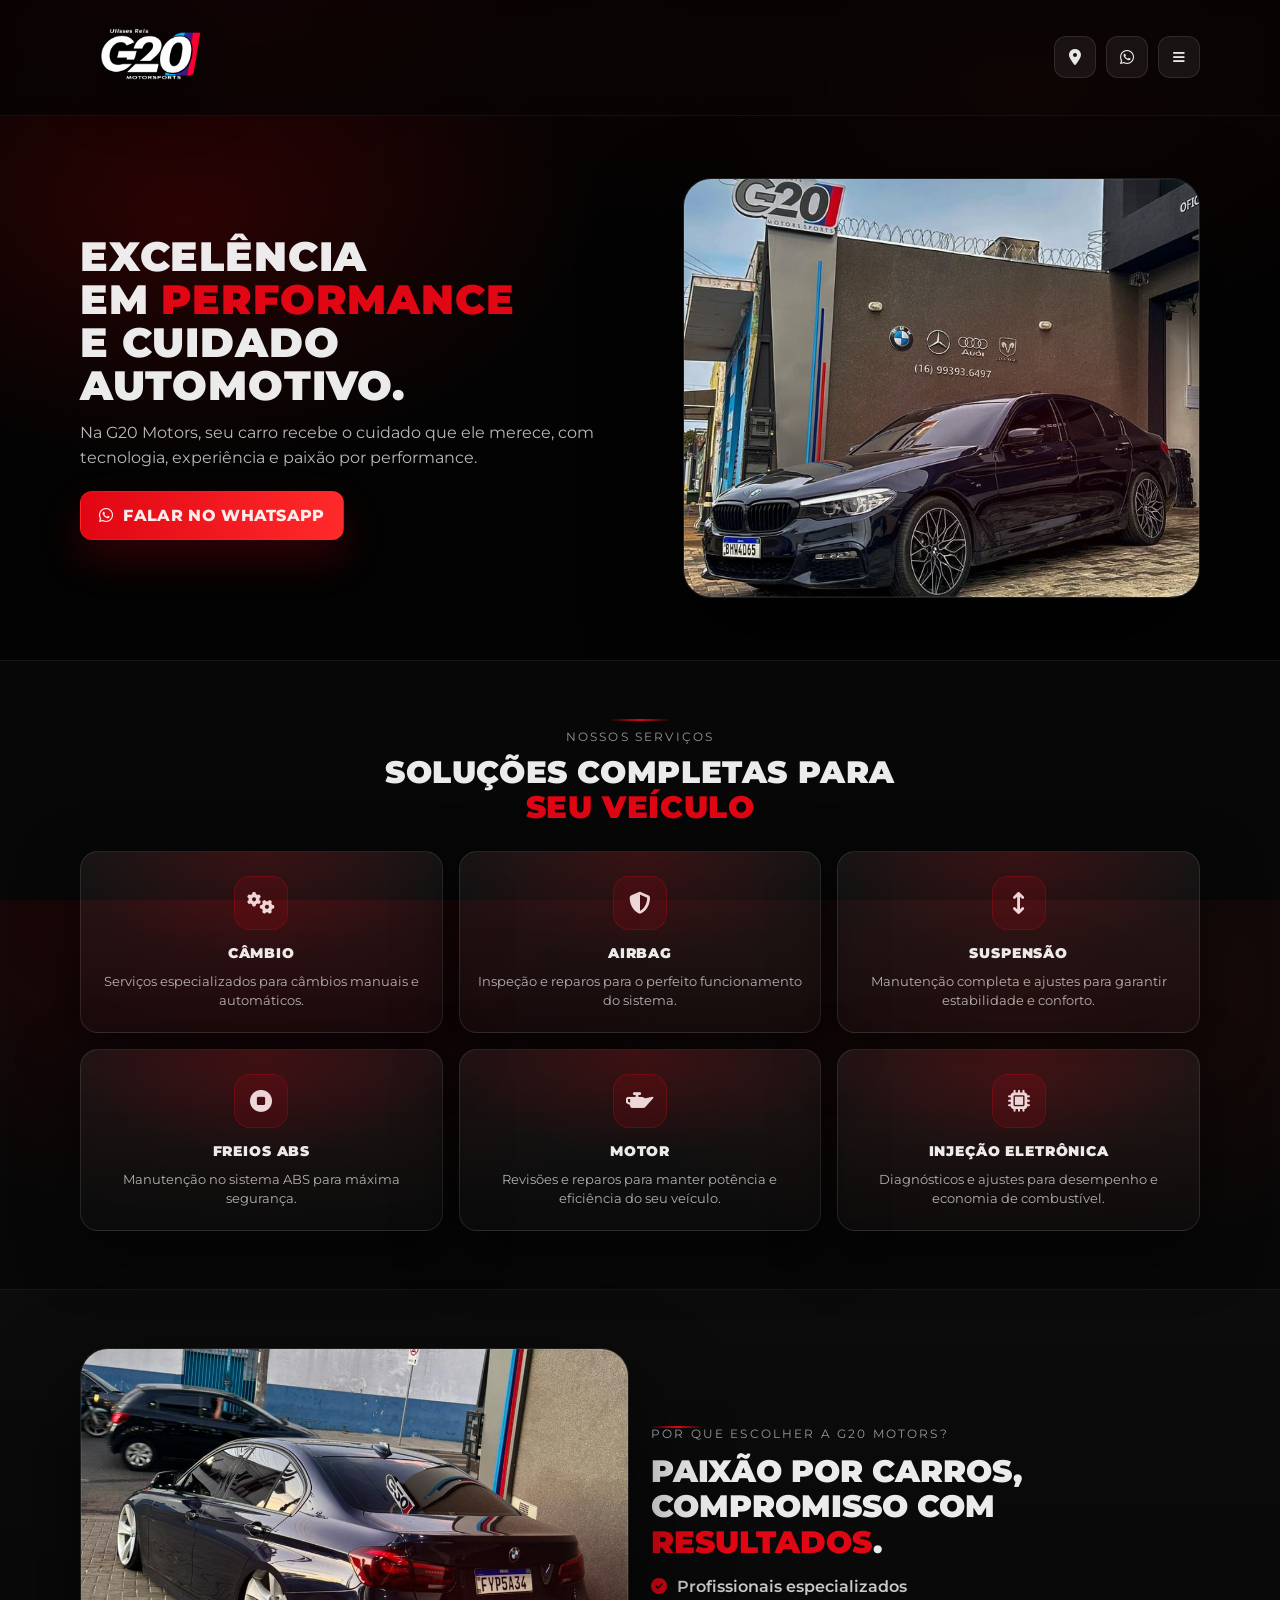
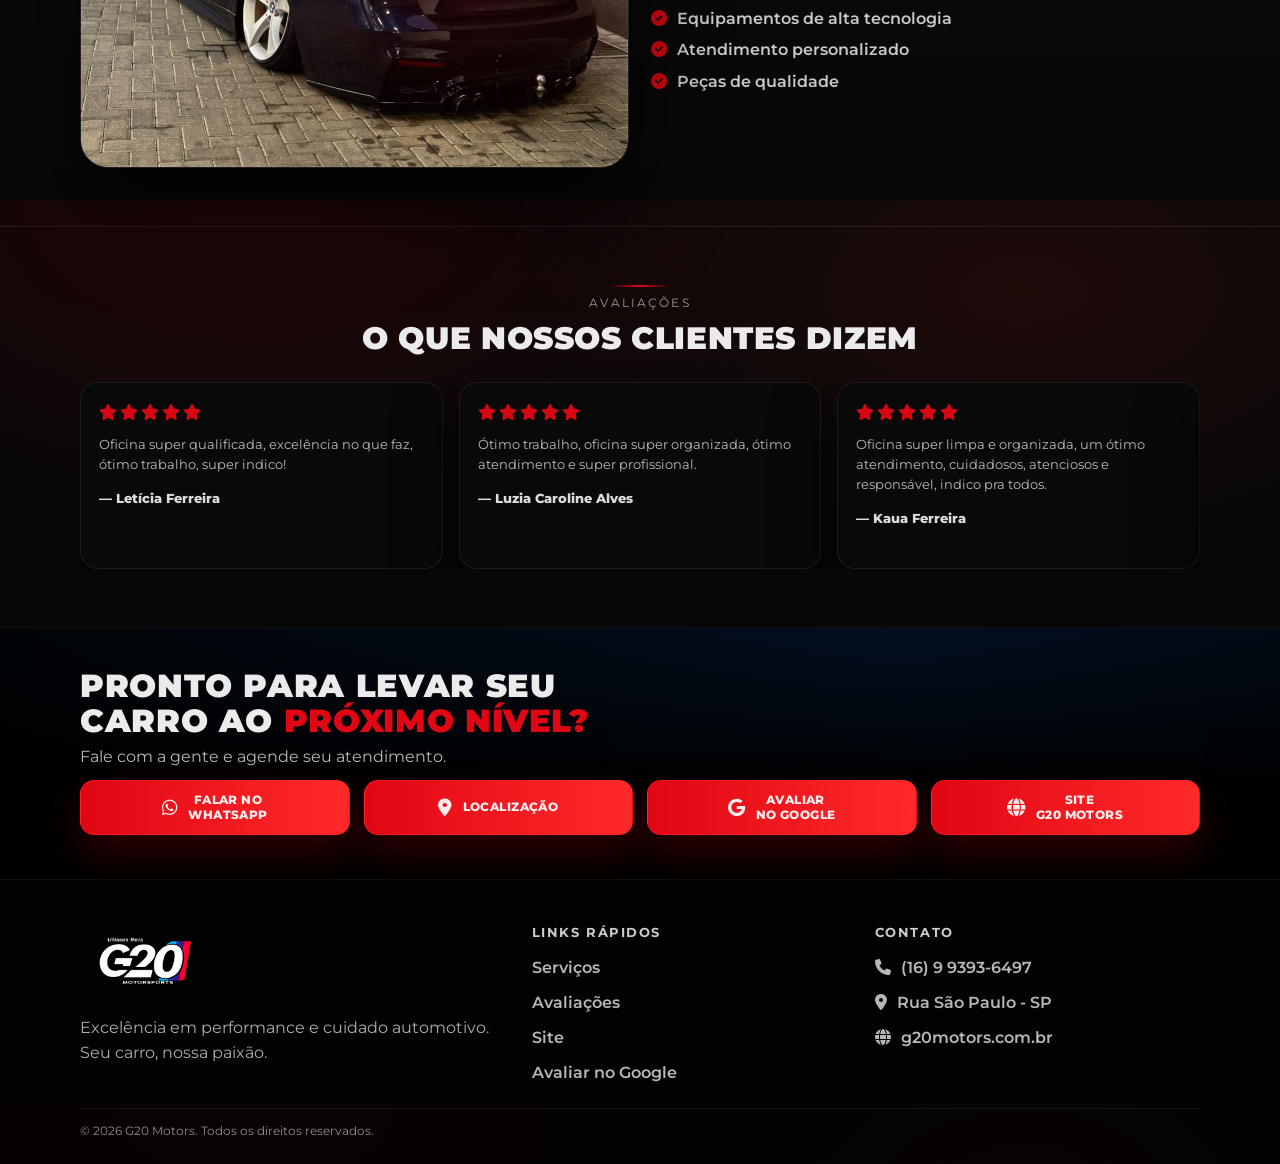
==== commit 1948be9f: "atualizacao img" ====
--- a/index.html
+++ b/index.html
@@ -67,7 +67,7 @@
                 </div>
 
                 <div class="hero-media media-frame" aria-label="Foto do carro">
-                    <img class="media-frame-image" src="images/img1.jpeg" alt="">
+                    <img class="media-frame-image" src="images/img24.jpeg" alt="">
                 </div>
             </div>
         </section>
--- a/style.css
+++ b/style.css
@@ -403,7 +403,8 @@
 }
 .testimonial-card{
   padding: 20px 18px;
-  background: linear-gradient(180deg, rgba(255,255,255,.06), rgba(255,255,255,.02));
+  background: rgba(10,10,10,.92);
+  border-color: rgba(255,255,255,.08);
 }
 .stars{
   display: inline-flex;
